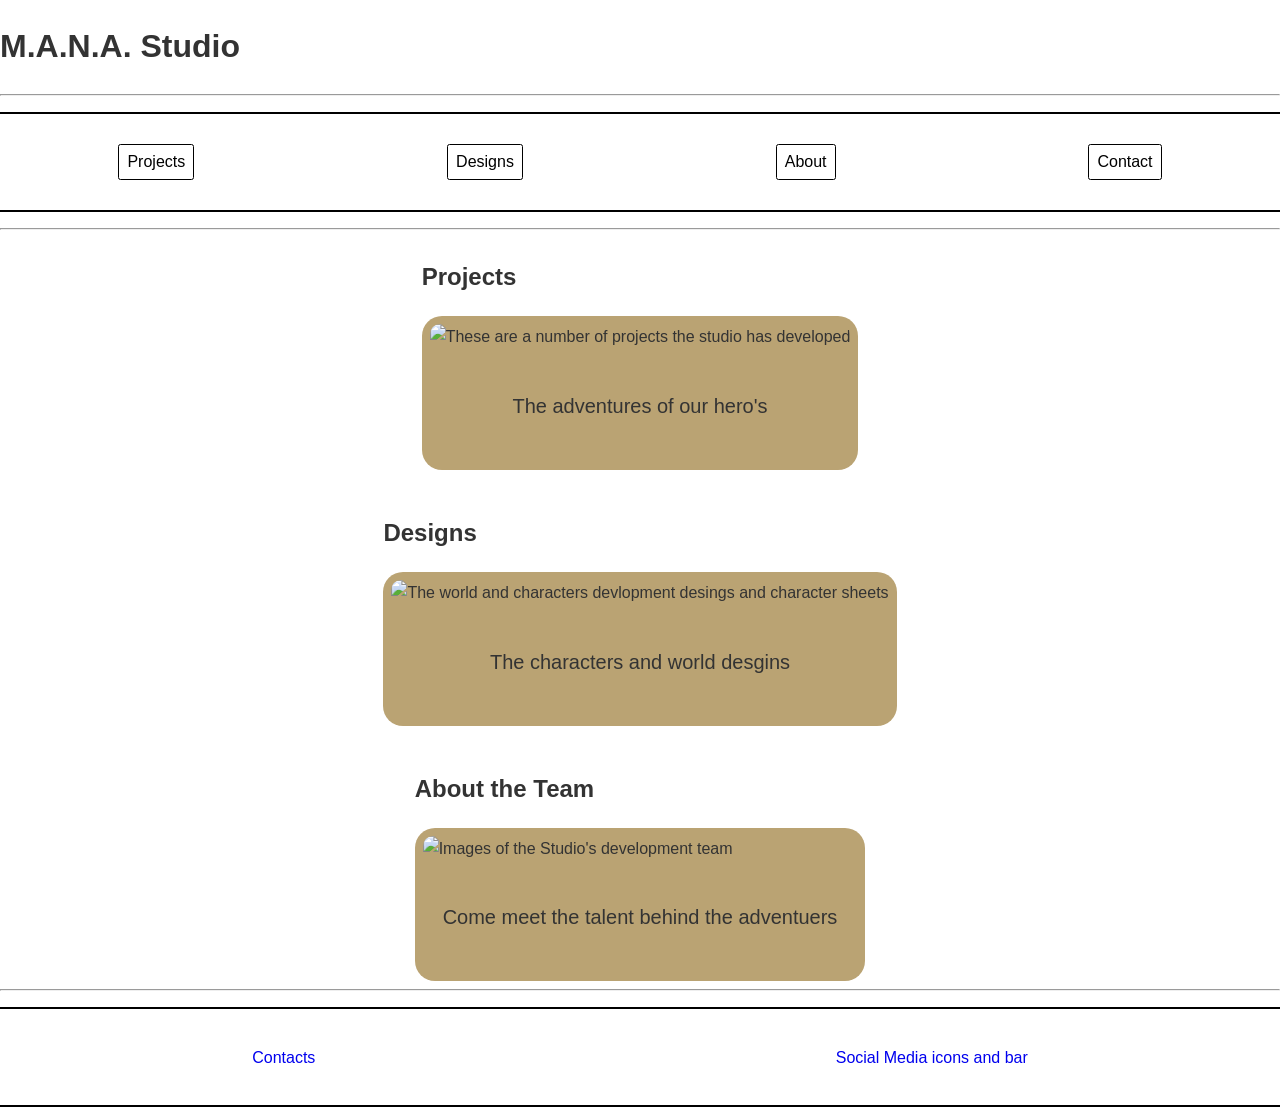
==== index.html @ 2250eeed "added canonical link refrences to each pages page." ====
<!DOCTYPE html>
<html lang="en">
<head>
    <meta charset="UTF-8">
    <link rel="stylesheet" href="./style.css">
    <meta name="viewport" content="width=device-width, initial-scale=1.0">
    
    <title>M.A.N.A. Studio - Making Awesome Nerdy Animations</title>
    <meta name="description"
            content="Come find Awesome Animators Making Nerdy Animations, this small studio group boasts skill and quality for their love of the craft.">
    <link rel="canonical" href="https://akarl0012.github.io/wcs-midterm/index.html">
</head>

<body>
    <a href="#main" class="skip-link">Skip to main content</a>
    <header>
        <h1>M.A.N.A. Studio</h1>
    </header>
<hr>
        <nav>
            <ul class="h-navbar">
                <li class="nav-item"><a class="nav-link" href="Projects/projects.html"><button>Projects</button></a></li>
                <li class="nav-item"><a class="nav-link" href="Designs/designs.html"><button>Designs</button></a></li>
                <li class="nav-item"><a class="nav-link" href="about-us.html"><button>About</button></a></li>
                <li class="nav-item"><a class="nav-link" href="contact.html"><button>Contact</button></a></li>
            </ul>
        </nav>
        <!-- want to impliment a socail media link bar here  -->
    <hr>
        
    <main id="main" class="paths">
        <section>
            <h2>Projects</h2>
            <article><!--Here are the videos--></article>
            <div class="card">
          <img class="product-image" src="https://placehold.co/600x400" alt="These are a number of projects the studio has developed"
          width="600" height="400">
          <p class="product-description">The adventures of our hero's</p>
          </div>
        </section>

        <section>
            <h2>Designs</h2>
            <article><!--Here are the production assests--></article>
            <div class="card">
          <img class="product-image" src="https://placehold.co/600x400" alt="The world and characters devlopment desings and character sheets"
          width="600" height="400">
          <p class="product-description">The characters and world desgins</p>
          </div>
        </section>

        <section>
            <h2>About the Team</h2>
            <article><!--Come meet the talented team--></article>
            <div class="card">
          <img class="product-image" src="https://placehold.co/600x400" alt="Images of the Studio's development team"
          width="600" height="400">
          <p class="product-description">Come meet the talent behind the adventuers</p>
          </div>
        </section>
    </main>

<hr>
    <footer>
        <nav>
            <ul class="f-navbar">
                <li class="nav-item"><a class="nav-link" href="contact.html">Contacts</a></li>
                <li class="nav-item"><a class="nav-link" href="#">Social Media icons and bar</a></li>
            </ul></a></li>
            </ul>
        </nav>
    </footer>
</body>
</html>
---- style.css ----
/* COLOR PALETTE DOCUMENTATION (All pairs meet WCAG AA contrast > 4.5:1)
   - Primary Text (#333333) on Background (#ffffff) -> Contrast ratio: 12.6:1 - Passed
   - Tagline (#77670D) on Background (#ffffff) -> Contrast ratio: 5.4:1 - Passed
   - Card Text (#333333) on Card Background (#BAA373) -> Contrast ratio: 8.2:1 - Passed */


html {
  height: 100%;
  background: 50% 50% no-repeat
    url('data:image/svg+xml,<svg viewBox="-20 -5 60 40" width="140" xmlns="http://www.w3.org/2000/svg" opacity="0.2"><path d="M1 8l11-7 11 7v8l-11 7-11-7zm0 0l11 8 11-8m0 8L12 8 1 16M12 1v7m0 8v7" fill="none" stroke="currentColor" stroke-linejoin="round" stroke-width="2"/><text x="-12" y="32" font-size="5" font-family="monospace" fill="currentColor">Built on CodePen</text></svg>');
}
/* first line needed in any CSS  */
 *, *::before, *::after { box-sizing: border-box; }

/* accessibility styles  */

:focus-visible {
  border: rgb(15, 15, 195) 10px border;
}


body { 
  font-family: Arial, Helvetica, sans-serif; 
  font-size: 1rem;
  line-height: 1.6;
  color: #333333; 
  background: #ffffff; 
  margin: 0;
}
    
.tagline { color: #77670D; }
    
  a:focus-visible { 
  outline: 3px solid #1d4ed8;
  outline-offset: 3px; 
 }
    
  .skip-link {
    position: absolute;
    top: -6.25rem;
    left: 0;
    z-index: 100;
    background: #ffffff;
    padding: 0.5rem 1rem;
   }
    .skip-link:focus { 
      top: 0; 
    }

    .visually-hidden {
      position:absolute;
      width: 1px;
      height: 1px;
      padding: 0;
      margin: -1px;
      overflow: hidden;
      white-space: nowrap;
      border: 0;
     }

    .table > *{
        border: 3px solid black;
    }
    form {
      display: flex;
      flex-direction: column;
      gap: 1rem;
      max-width: 25rem;
   }

    form div {
     display: flex;
    flex-direction: column;
     gap: 0.5rem;
}

img {
  max-width: 100%;
  height: auto;
  object-fit: cover;
  border-radius: 10px;
}

/* Navigation Bar display and alignments for Header and Footer */
.h-navbar, .f-navbar {
  display: flex;
  list-style: none;
  padding: 0.75rem 0;
  flex-direction: column;
  justify-content: space-around;
  height: auto;
  align-items: center;
  gap: 0.5rem 1rem;
  cursor: pointer;
  transition: all 1s;
  border-top: 2px solid black;
  border-bottom: 2px solid black;
  width: 100%;
}

li{
  
  padding: 0.5em; 
}

li a {
  padding: 0.5em 2em;
  text-decoration: none; 
}

button { 
  color: black;
  background-color: white;
  padding: 0.5em;
  font-size: 1rem;
  border-radius: 2.5px;
  border: 0.5px solid black;
  cursor: pointer;
  transition: all 1s;
}
button:hover, button:focus {
  background-color: green;
} 
button:active {
  background-color: red; 
}

/* Main body information and styles for the cards  */

.card {
  width: 100%;
  height: auto;
  border-radius: 20px;
  background-color: rgb(186, 163, 115);
  padding: 0.5em; 
  transition: transform0.3s ease, box-shadow 0.3s ease;
}
.card:hover {
  transform: translateY(-6px);
  box-shadow: 0 12px 24px rgba(0, 0, 0, 0.2)
}

p {
  padding: 1em;
  font-size: 1.25rem;
  text-align: center;
}

.designs, .series, .Enviro, .chars, .paths, .employ  {
  display: flex;
  flex-direction: column;
  justify-content: space-between;
  align-items: center;
  gap: 1.5rem;
  padding: 0 1rem;
}

/* Media Queries for the desktop and for larger phones and tablets  */
@media (min-width: 48rem) {
  .h-navbar, .f-navbar {
    flex-direction: row; 
    justify-content: space-around;
    height: auto;
    min-height: 6.25rem;
  }
}

/* This works but does not meet the requirements of the assignment. 
Trying again but keeping the OG code for refrence */
/* For the desktops with at least 1024px = 64rem
@media (min-width: 64rem) {
  .designs {
    flex-direction: row; 
    justify-content: space-between;
    padding: 0 40px;
  } */

  @media (min-width: 64rem) {
    .designs {
      display: grid;
      grid-template-columns: repeat(2, 1fr);
      gap: 2rem;
      padding: 0 2.5rem;
    }

  .card {
    width: 100%; 
  }
}

/* Reduced motion guard block for animations  */
  @media (prefers-reduced-motion: reduce) {
  *, *::before, *::after {
    animation-duration: 0.01ms !important;
    animation-iteration-count: 1 !important;
    transition-duration: 0.01ms !important;
    scroll-behavior: auto !important;
  }
}
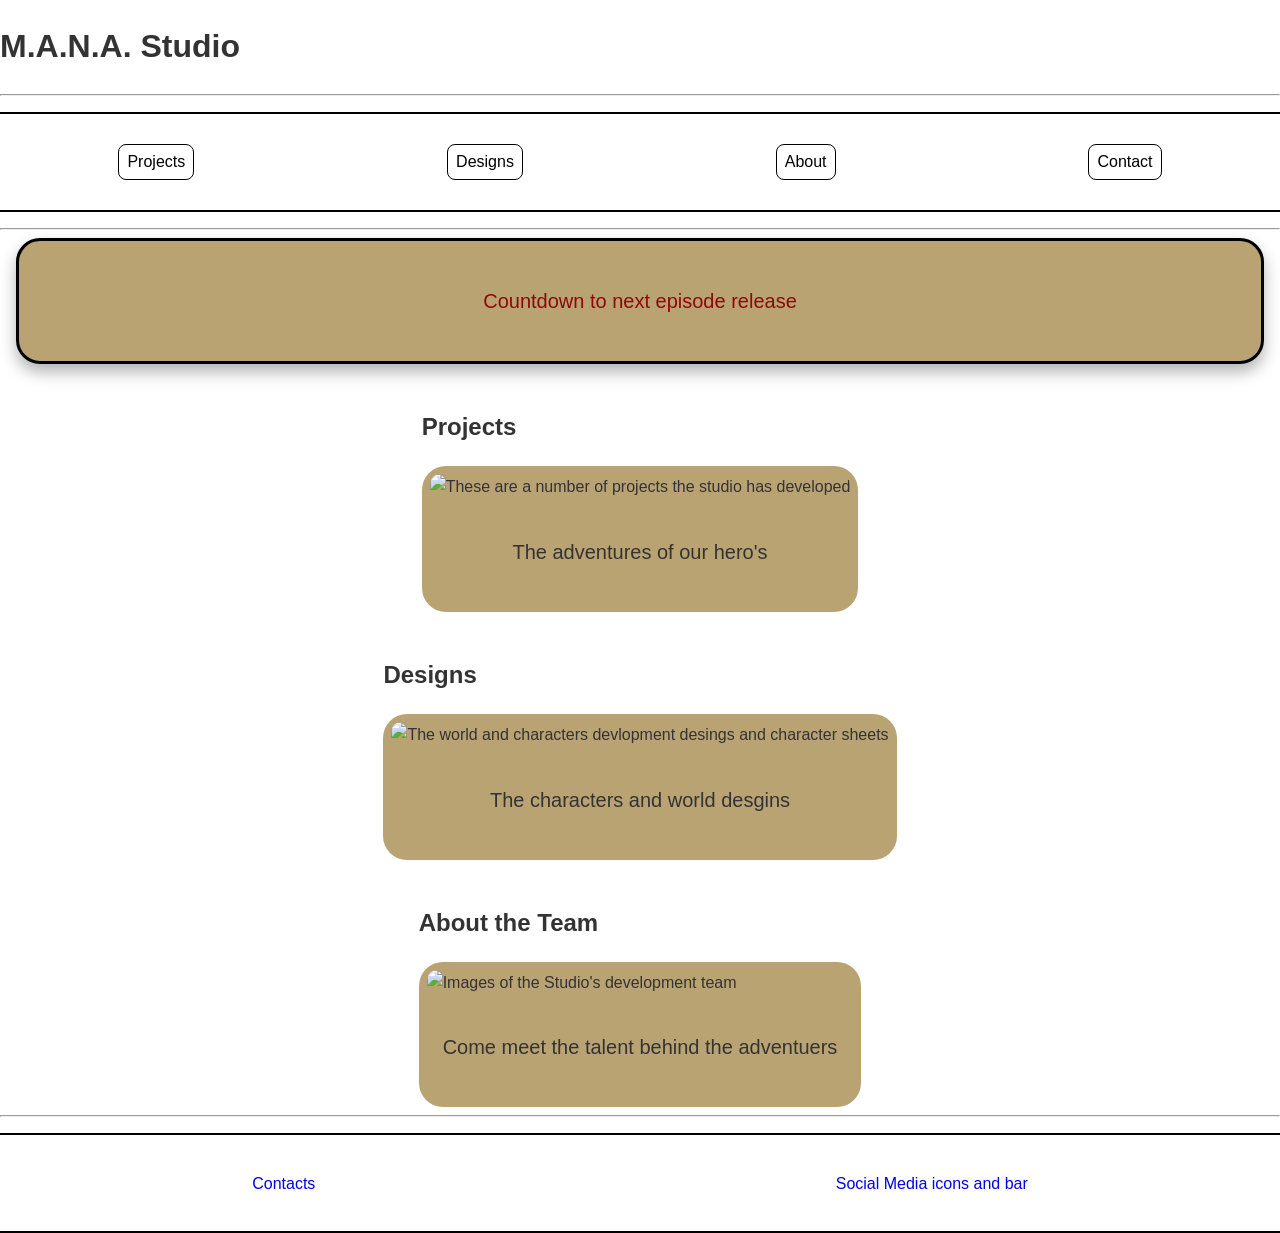
==== commit d411ce8b: "added a new card for the components variable" ====
--- a/index.html
+++ b/index.html
@@ -4,11 +4,17 @@
     <meta charset="UTF-8">
     <link rel="stylesheet" href="./style.css">
     <meta name="viewport" content="width=device-width, initial-scale=1.0">
-    
+    <!-- week 11 SEO assignment additions  -->
+    <meta property="og:title" content="Sourdough Baking Class">
+    <meta property="og:description" content="A hands-on evening class in downtown Ottawa.">
+    <meta property="og:image" content="src=../images/StudioWebCardjpg.jpg" alt="Title image of the studio website">
+    <meta property="og:url" content="https://akarl0012.github.io/wcs-midterm/index.html">
+    <meta property="og:type" content="website">
     <title>M.A.N.A. Studio - Making Awesome Nerdy Animations</title>
     <meta name="description"
             content="Come find Awesome Animators Making Nerdy Animations, this small studio group boasts skill and quality for their love of the craft.">
     <link rel="canonical" href="https://akarl0012.github.io/wcs-midterm/index.html">
+    
 </head>
 
 <body>
@@ -29,6 +35,12 @@
     <hr>
         
     <main id="main" class="paths">
+        <div class="card card-highlight">
+    <!-- <img class="product-image" src="https://placehold.co/600x400" alt="Featured new episode release" 
+        width="400" height="50"> -->
+    <p class="product-description">Countdown to next episode release</p>
+        </div>
+
         <section>
             <h2>Projects</h2>
             <article><!--Here are the videos--></article>
--- a/style.css
+++ b/style.css
@@ -3,6 +3,44 @@
    - Tagline (#77670D) on Background (#ffffff) -> Contrast ratio: 5.4:1 - Passed
    - Card Text (#333333) on Card Background (#BAA373) -> Contrast ratio: 8.2:1 - Passed */
 
+   /* week 11 assignement  */
+:root {
+  --color-text: #333333;
+  --color-bg: white ;
+  --color-tagline: #77670D;
+  --color-card-bg: rgb(186, 163, 115);
+  --color-card-text:#333333;
+  --color-button-bg: #ffffff;
+  --color-button-text: #000000;
+  --color-focus: #1d4ed8;
+  --color-border: #000000;
+  
+  --font-body: Arial, Helvetica, sans-serif;
+
+  --space-xs: 0.25rem;
+  --space-sm: 0.5rem;
+  --space-md: 1rem;
+  --space-lg: 1.5rem;
+  --space-xl: 2.5rem;
+
+  --radius: 8px;
+  --border: 1px solid
+}
+
+/* Dark Theme Mode  */
+@media(prefers-color-scheme: dark) {
+  :root {
+    --color-text: #f0f0f0 ;
+    --color-bg:  #121212;
+    --color-tagline: #d4af37;
+    --color-card-bg: #2d281e;
+    --color-card-text:#f0f0f0;
+    --color-button-bg: #1e1e1e;
+    --color-button-text: #ffffff;
+    --color-focus: #60a5fa;
+    --color-border: #f0f0f0;
+  }
+}
 
 html {
   height: 100%;
@@ -15,20 +53,20 @@
 /* accessibility styles  */
 
 :focus-visible {
-  border: rgb(15, 15, 195) 10px border;
-}
-
+  outline: 3px solid var(--color-focus);
+  outline-offset: 3px;
+}
 
 body { 
-  font-family: Arial, Helvetica, sans-serif; 
+  font-family: var(--font-body); 
   font-size: 1rem;
   line-height: 1.6;
-  color: #333333; 
-  background: #ffffff; 
+  color: var(--color-text); 
+  background: var(--color-bg); 
   margin: 0;
 }
     
-.tagline { color: #77670D; }
+.tagline { color: var(--color-tagline) }
     
   a:focus-visible { 
   outline: 3px solid #1d4ed8;
@@ -40,8 +78,8 @@
     top: -6.25rem;
     left: 0;
     z-index: 100;
-    background: #ffffff;
-    padding: 0.5rem 1rem;
+    background: var(--color-bg);
+    padding: var(--space-sm) var(--space-md);
    }
     .skip-link:focus { 
       top: 0; 
@@ -59,7 +97,7 @@
      }
 
     .table > *{
-        border: 3px solid black;
+        border: 3px solid var(--color-border);
     }
     form {
       display: flex;
@@ -71,7 +109,7 @@
     form div {
      display: flex;
     flex-direction: column;
-     gap: 0.5rem;
+     gap: var(--space-md);
 }
 
 img {
@@ -85,63 +123,75 @@
 .h-navbar, .f-navbar {
   display: flex;
   list-style: none;
-  padding: 0.75rem 0;
+  padding: var(--space-sm) 0;
   flex-direction: column;
   justify-content: space-around;
   height: auto;
   align-items: center;
-  gap: 0.5rem 1rem;
+  gap: var(--space-sm) var(--space-md);
   cursor: pointer;
   transition: all 1s;
-  border-top: 2px solid black;
-  border-bottom: 2px solid black;
+  border-top: 2px solid var(--color-border);
+  border-bottom: 2px solid var(--color-border);
   width: 100%;
 }
 
 li{
   
-  padding: 0.5em; 
+  padding: var(--space-sm); 
 }
 
 li a {
-  padding: 0.5em 2em;
+  padding: var(--space-sm) var(--space-lg);
   text-decoration: none; 
 }
 
 button { 
-  color: black;
-  background-color: white;
-  padding: 0.5em;
+  color: var(--color-button-text);
+  background-color: var(--color-button-bg);
+  padding: var(--space-sm);
   font-size: 1rem;
-  border-radius: 2.5px;
-  border: 0.5px solid black;
+  border-radius: var(--space-sm);
+  border: 0.5px solid var(--color-border);
   cursor: pointer;
   transition: all 1s;
-}
-button:hover, button:focus {
+
+  &:hover, &:focus {
   background-color: green;
-} 
-button:active {
+  } 
+  &:active {
   background-color: red; 
+  }
 }
 
 /* Main body information and styles for the cards  */
 
 .card {
+  --card-bg: var(--color-card-bg);
+  --card-text: var(--color-card-text);
+
   width: 100%;
   height: auto;
-  border-radius: 20px;
-  background-color: rgb(186, 163, 115);
-  padding: 0.5em; 
-  transition: transform0.3s ease, box-shadow 0.3s ease;
-}
-.card:hover {
+  border-radius: var(--space-lg);
+  background-color: var(--color-card-bg);
+  color: var(--card-text);
+  padding: var(--space-sm); 
+  transition: transform 0.3s ease, box-shadow 0.3s ease;
+  
+  &:hover {
   transform: translateY(-6px);
   box-shadow: 0 12px 24px rgba(0, 0, 0, 0.2)
+ }
+}
+.card-highlight, .card--highlight {
+    --card-bg: #ff02e5;
+    --card-text: #8f0808;
+    border: 3px solid #000000;
+    box-shadow: 0 8px 16px rgba(0, 0, 0, 0.3);
 }
 
 p {
-  padding: 1em;
+  padding: var(--space-md);
   font-size: 1.25rem;
   text-align: center;
 }
@@ -151,8 +201,8 @@
   flex-direction: column;
   justify-content: space-between;
   align-items: center;
-  gap: 1.5rem;
-  padding: 0 1rem;
+  gap: var(--space-lg);
+  padding: 0 var(--space-md);
 }
 
 /* Media Queries for the desktop and for larger phones and tablets  */
@@ -179,8 +229,8 @@
     .designs {
       display: grid;
       grid-template-columns: repeat(2, 1fr);
-      gap: 2rem;
-      padding: 0 2.5rem;
+      gap: var(--space-lg);
+      padding: var(--space-xl);
     }
 
   .card {
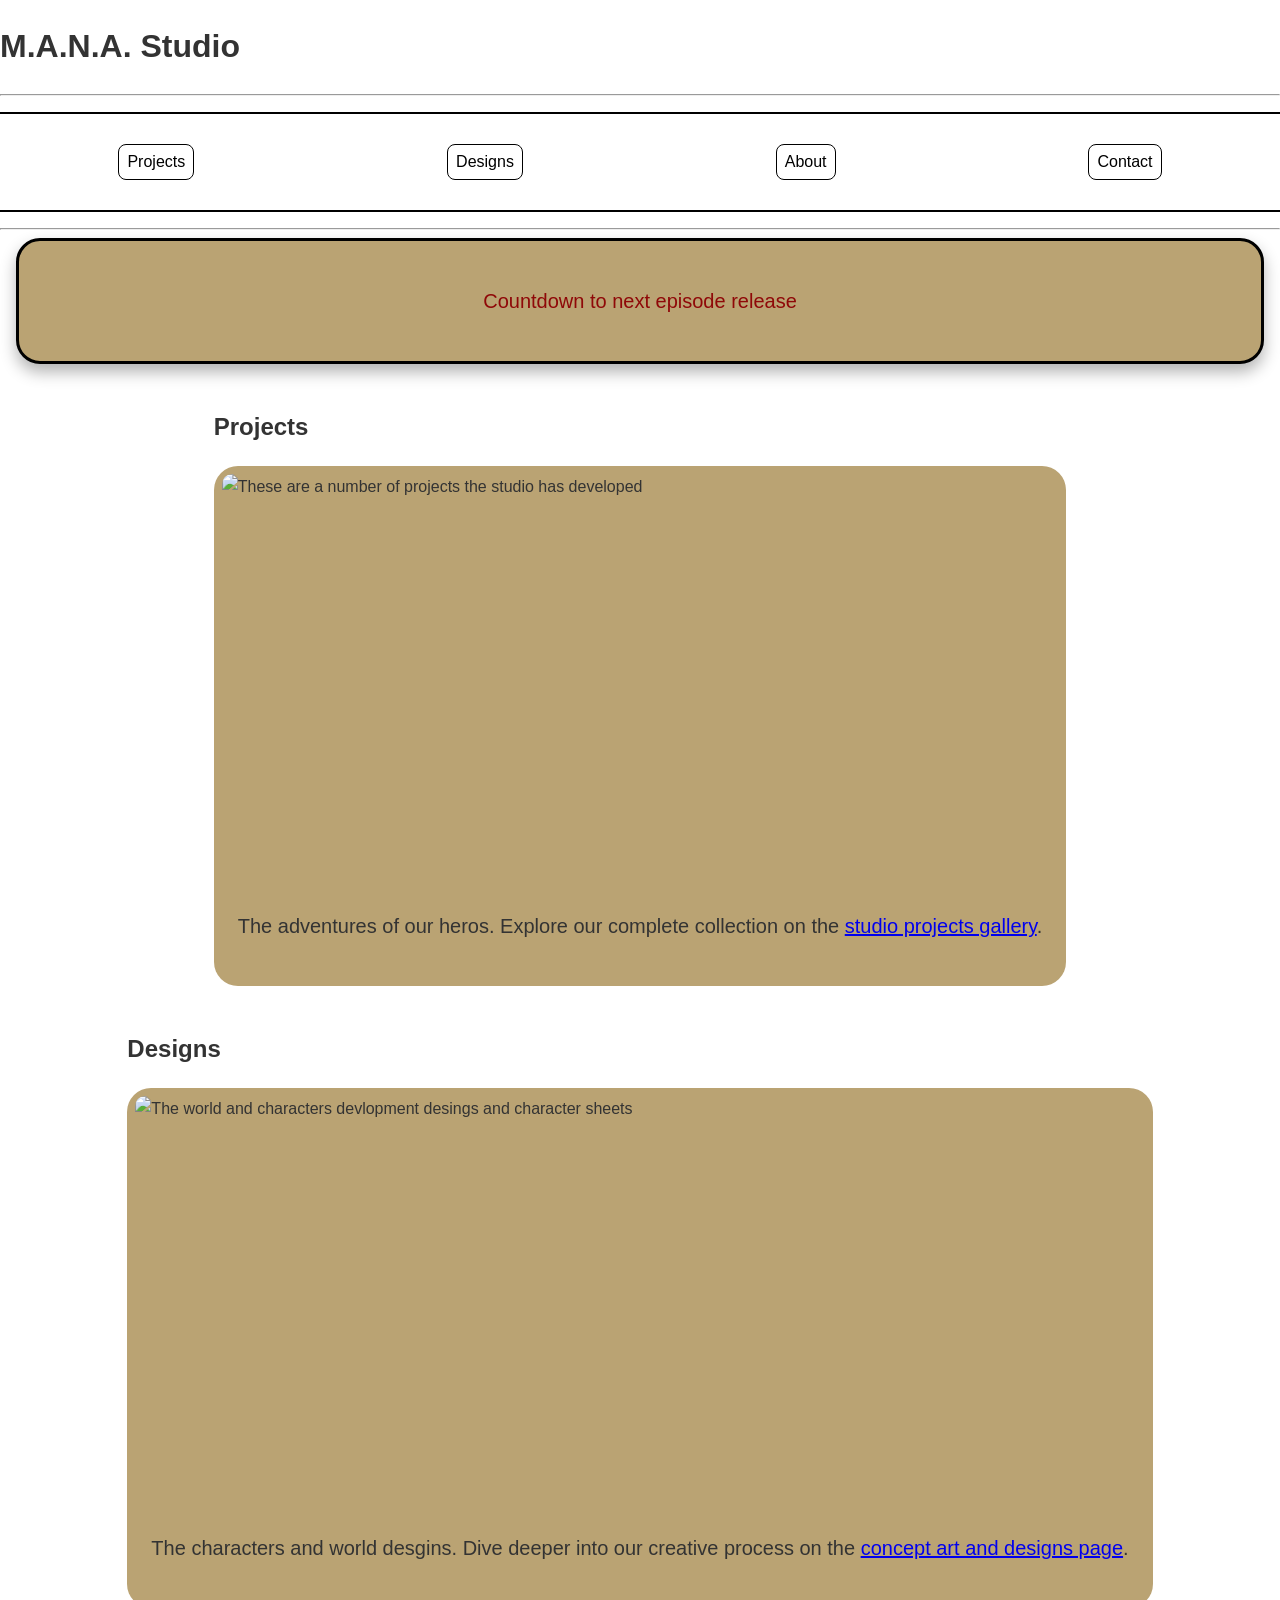
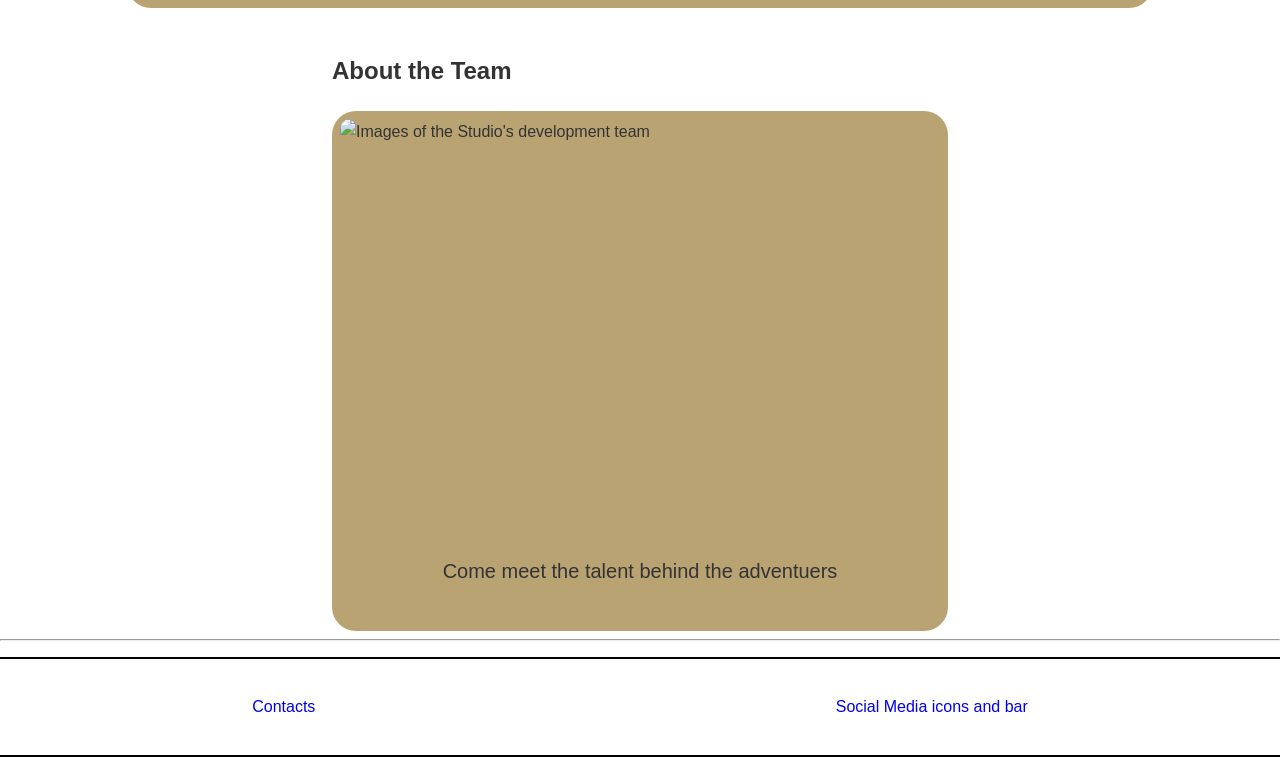
==== commit 0a062c8b: "added contextual internal links to two of the main cards." ====
--- a/index.html
+++ b/index.html
@@ -5,9 +5,9 @@
     <link rel="stylesheet" href="./style.css">
     <meta name="viewport" content="width=device-width, initial-scale=1.0">
     <!-- week 11 SEO assignment additions  -->
-    <meta property="og:title" content="Sourdough Baking Class">
+    <meta property="og:title" content="M.A.N.A. Studio - Making Awesome Nerdy Animations">
     <meta property="og:description" content="A hands-on evening class in downtown Ottawa.">
-    <meta property="og:image" content="src=../images/StudioWebCardjpg.jpg" alt="Title image of the studio website">
+    <meta property="og:image" content="https://akarl0012.github.io/wcs-midterm/images/StudioWebCardjpg.jpg">
     <meta property="og:url" content="https://akarl0012.github.io/wcs-midterm/index.html">
     <meta property="og:type" content="website">
     <title>M.A.N.A. Studio - Making Awesome Nerdy Animations</title>
@@ -15,6 +15,17 @@
             content="Come find Awesome Animators Making Nerdy Animations, this small studio group boasts skill and quality for their love of the craft.">
     <link rel="canonical" href="https://akarl0012.github.io/wcs-midterm/index.html">
     
+    <script type="application/ld+json">
+    {
+        "@context": "https://schema.org",
+        "@type": "Organization",
+        "name": "M.A.N.A. Studio",
+        "alternateName": "Making Awesome Nerdy Animations",
+        "url": "https://akarl0012.github.io/wcs-midterm/index.html",
+        "logo": "https://akarl0012.github.io/wcs-midterm/images/StudioWebCardjpg.jpg",
+        "description": "Come find Awesome Animators Making Nerdy Animations, this small studio group boasts skill and quality for their love of the craft."
+    }
+    </script>
 </head>
 
 <body>
@@ -47,7 +58,7 @@
             <div class="card">
           <img class="product-image" src="https://placehold.co/600x400" alt="These are a number of projects the studio has developed"
           width="600" height="400">
-          <p class="product-description">The adventures of our hero's</p>
+          <p class="product-description">The adventures of our heros. Explore our complete collection on the <a href="Projects/projects.html">studio projects gallery</a>.</p>
           </div>
         </section>
 
@@ -57,7 +68,7 @@
             <div class="card">
           <img class="product-image" src="https://placehold.co/600x400" alt="The world and characters devlopment desings and character sheets"
           width="600" height="400">
-          <p class="product-description">The characters and world desgins</p>
+          <p class="product-description">The characters and world desgins. Dive deeper into our creative process on the <a href="Designs/designs.html">concept art and designs page</a>.</p>
           </div>
         </section>
 
--- a/style.css
+++ b/style.css
@@ -170,8 +170,11 @@
   --card-bg: var(--color-card-bg);
   --card-text: var(--color-card-text);
 
+  display: flex;
+  flex-direction: column;
+  justify-content: space-between;
   width: 100%;
-  height: auto;
+  height: 100%;
   border-radius: var(--space-lg);
   background-color: var(--color-card-bg);
   color: var(--card-text);
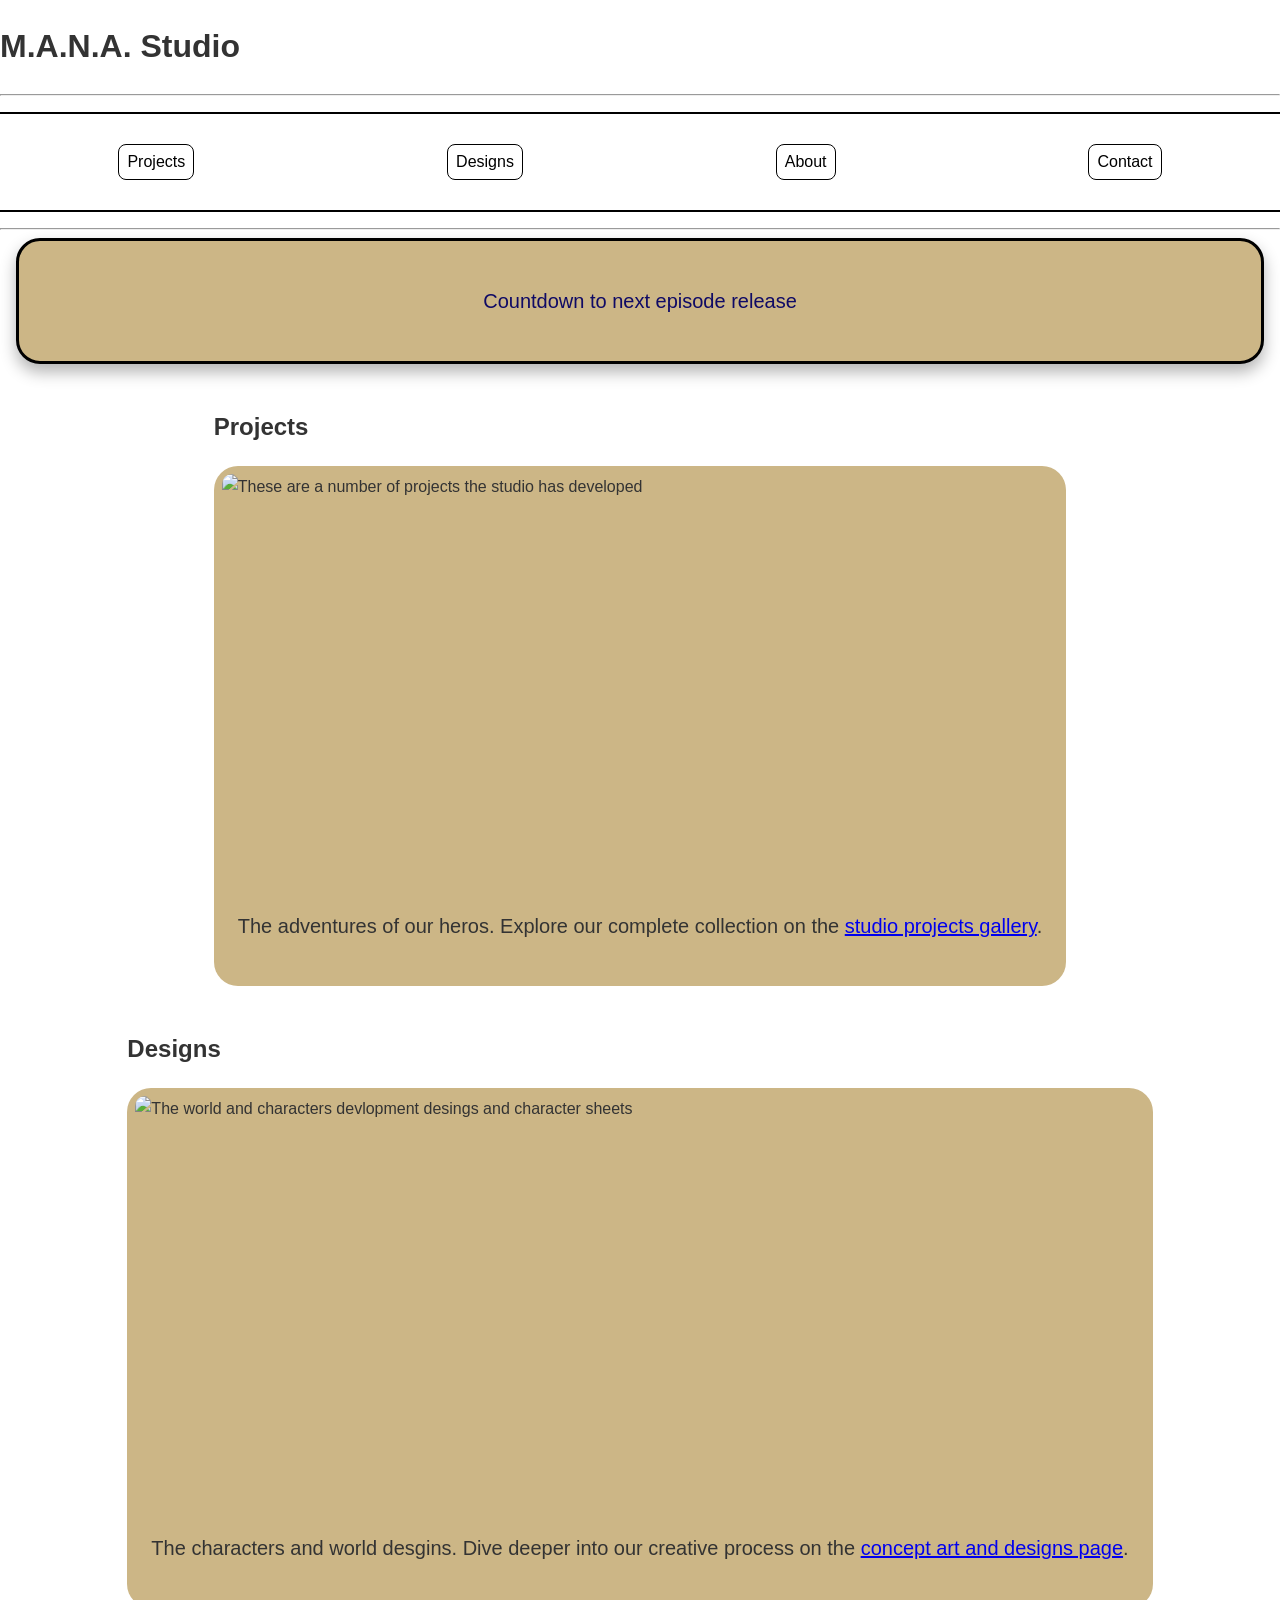
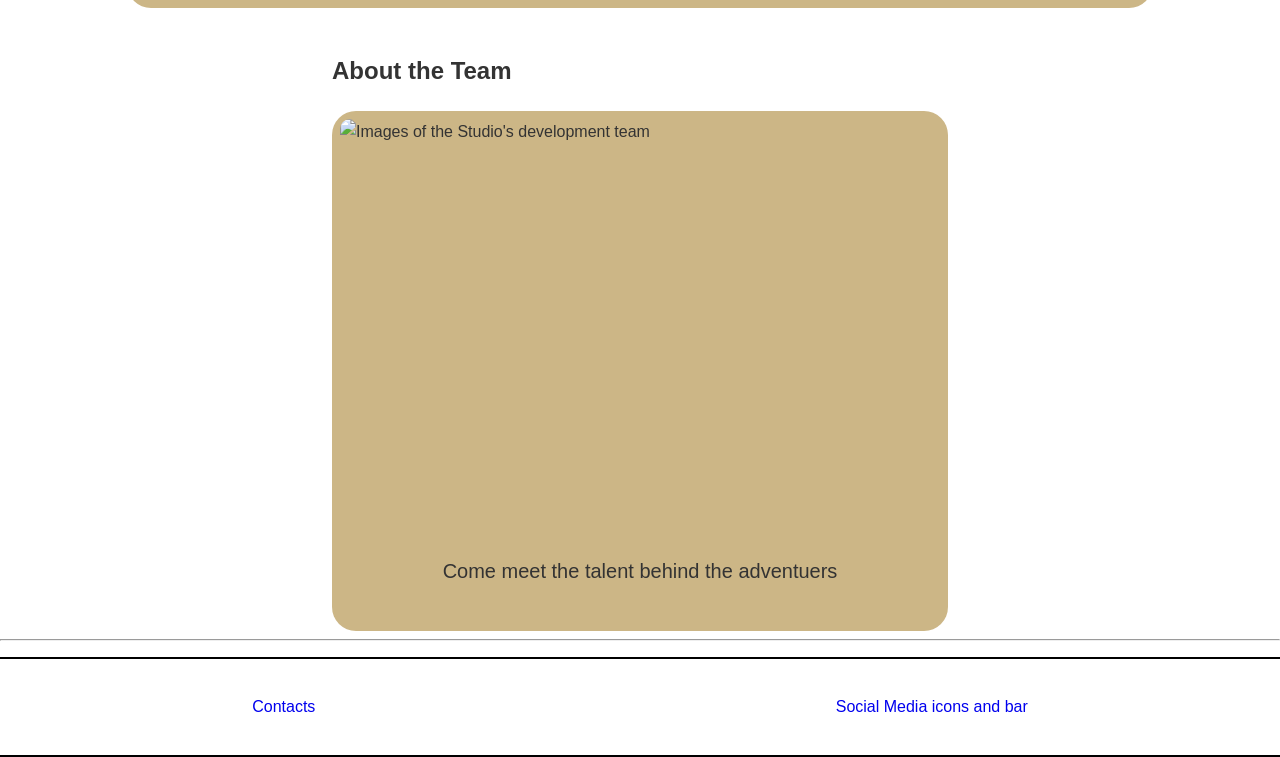
==== commit 52a25b7c: "removed error list in footer." ====
--- a/index.html
+++ b/index.html
@@ -89,7 +89,6 @@
             <ul class="f-navbar">
                 <li class="nav-item"><a class="nav-link" href="contact.html">Contacts</a></li>
                 <li class="nav-item"><a class="nav-link" href="#">Social Media icons and bar</a></li>
-            </ul></a></li>
             </ul>
         </nav>
     </footer>
--- a/style.css
+++ b/style.css
@@ -8,7 +8,7 @@
   --color-text: #333333;
   --color-bg: white ;
   --color-tagline: #77670D;
-  --color-card-bg: rgb(186, 163, 115);
+  --color-card-bg: rgb(204, 182, 134);
   --color-card-text:#333333;
   --color-button-bg: #ffffff;
   --color-button-text: #000000;
@@ -69,7 +69,7 @@
 .tagline { color: var(--color-tagline) }
     
   a:focus-visible { 
-  outline: 3px solid #1d4ed8;
+  outline: 3px solid #39c7f2;
   outline-offset: 3px; 
  }
     
@@ -188,7 +188,7 @@
 }
 .card-highlight, .card--highlight {
     --card-bg: #ff02e5;
-    --card-text: #8f0808;
+    --card-text: #0f0a65;
     border: 3px solid #000000;
     box-shadow: 0 8px 16px rgba(0, 0, 0, 0.3);
 }
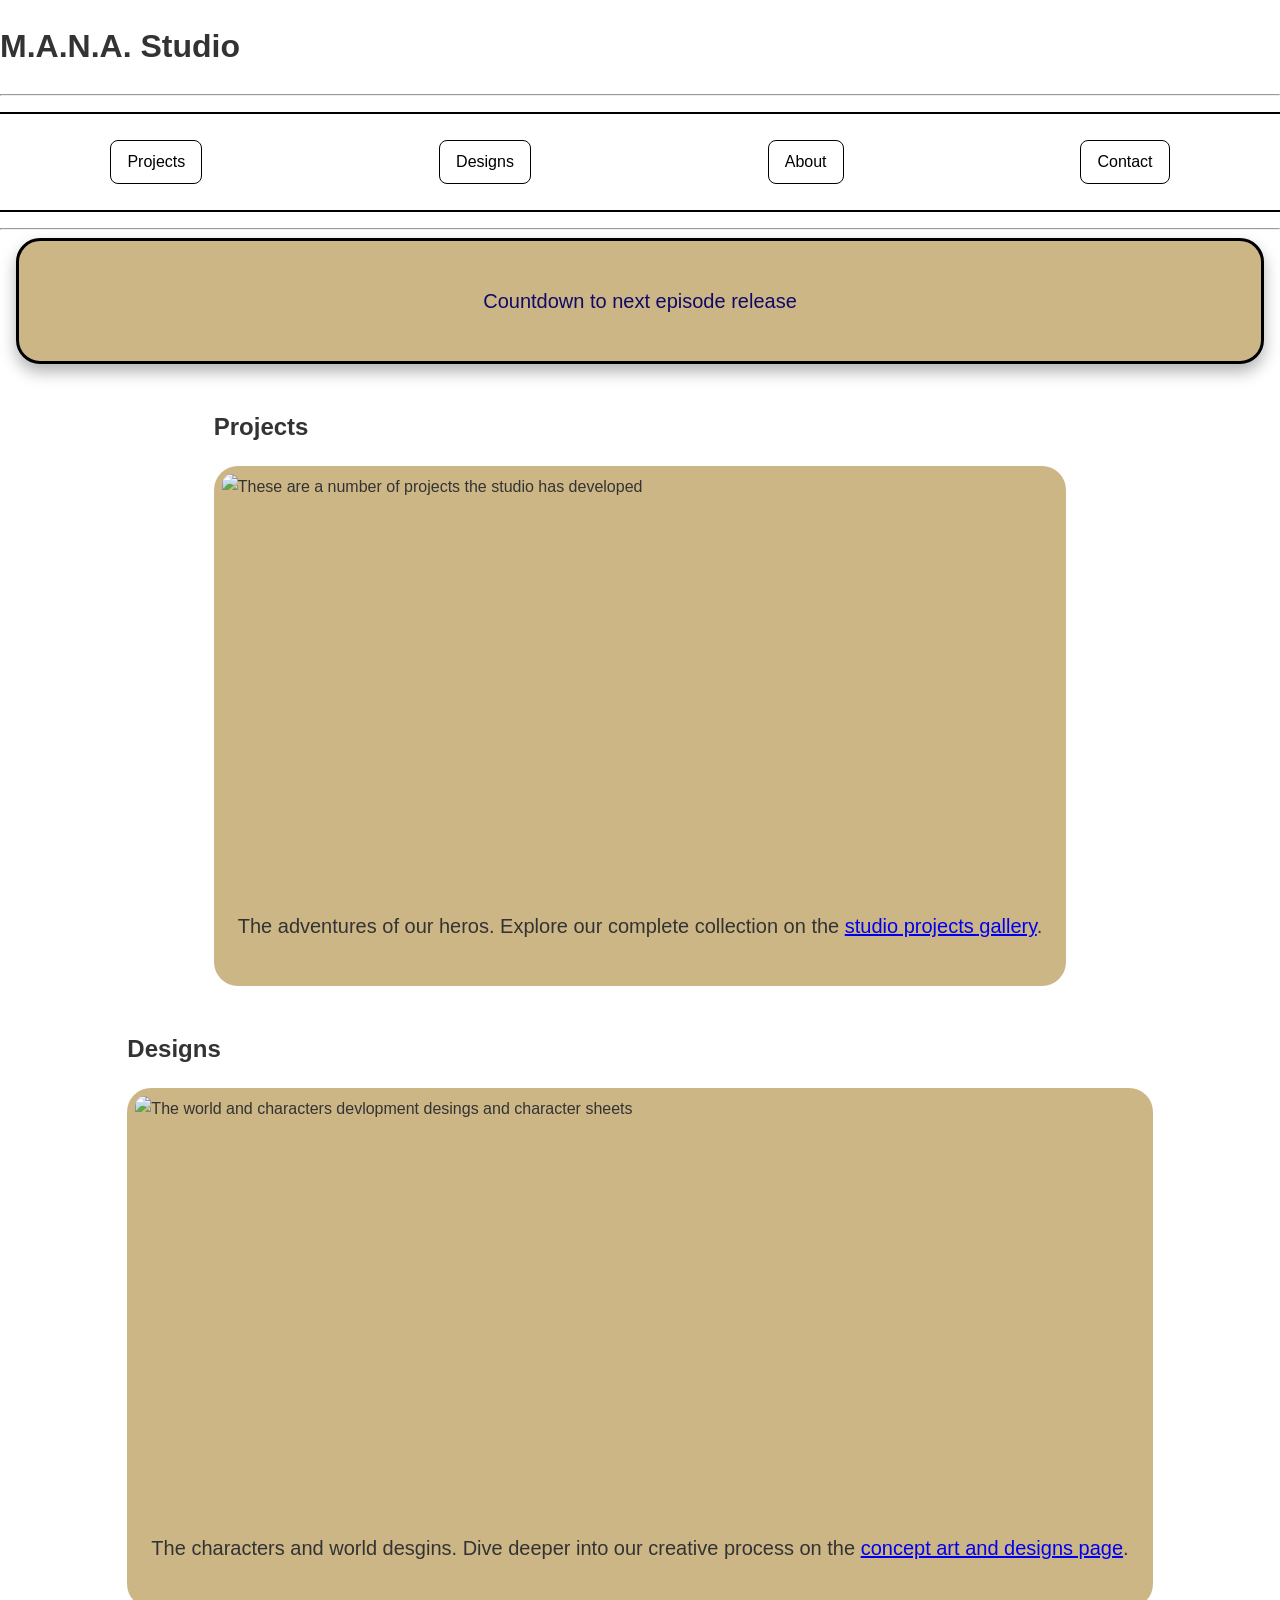
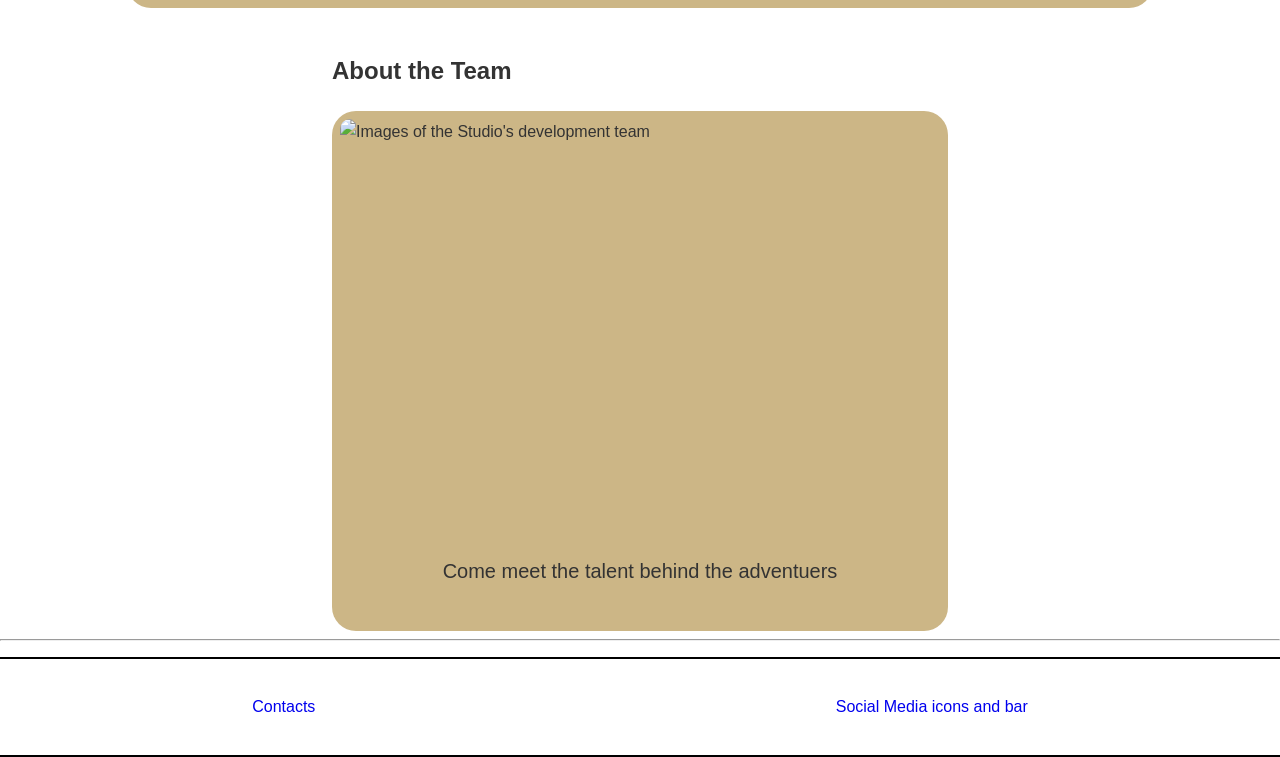
==== commit 89511532: "Button Validation error fixed added button access to the CSS" ====
--- a/index.html
+++ b/index.html
@@ -34,14 +34,14 @@
         <h1>M.A.N.A. Studio</h1>
     </header>
 <hr>
-        <nav>
-            <ul class="h-navbar">
-                <li class="nav-item"><a class="nav-link" href="Projects/projects.html"><button>Projects</button></a></li>
-                <li class="nav-item"><a class="nav-link" href="Designs/designs.html"><button>Designs</button></a></li>
-                <li class="nav-item"><a class="nav-link" href="about-us.html"><button>About</button></a></li>
-                <li class="nav-item"><a class="nav-link" href="contact.html"><button>Contact</button></a></li>
-            </ul>
-        </nav>
+    <nav>
+        <ul class="h-navbar">
+            <li class="nav-item"><a class="nav-link nav-btn" href="Projects/projects.html">Projects</a></li>
+            <li class="nav-item"><a class="nav-link nav-btn" href="Designs/designs.html">Designs</a></li>
+            <li class="nav-item"><a class="nav-link nav-btn" href="about-us.html">About</a></li>
+            <li class="nav-item"><a class="nav-link nav-btn" href="contact.html">Contact</a></li>
+        </ul>
+    </nav>
         <!-- want to impliment a socail media link bar here  -->
     <hr>
         
--- a/style.css
+++ b/style.css
@@ -146,21 +146,27 @@
   text-decoration: none; 
 }
 
-button { 
+.nav-btn {
+  display: inline-block;
   color: var(--color-button-text);
   background-color: var(--color-button-bg);
-  padding: var(--space-sm);
+  padding: var(--space-sm) var(--space-md);
   font-size: 1rem;
+  text-decoration: none;
   border-radius: var(--space-sm);
   border: 0.5px solid var(--color-border);
   cursor: pointer;
-  transition: all 1s;
-
-  &:hover, &:focus {
-  background-color: green;
-  } 
+  transition: background-color 0.25s ease, color 0.25s ease;
+
+  &:hover,
+  &:focus-visible {
+    background-color: var(--color-focus);
+    color: #ffffff;
+  }
+
   &:active {
-  background-color: red; 
+    background-color: var(--color-tagline);
+    color: #ffffff;
   }
 }
 
